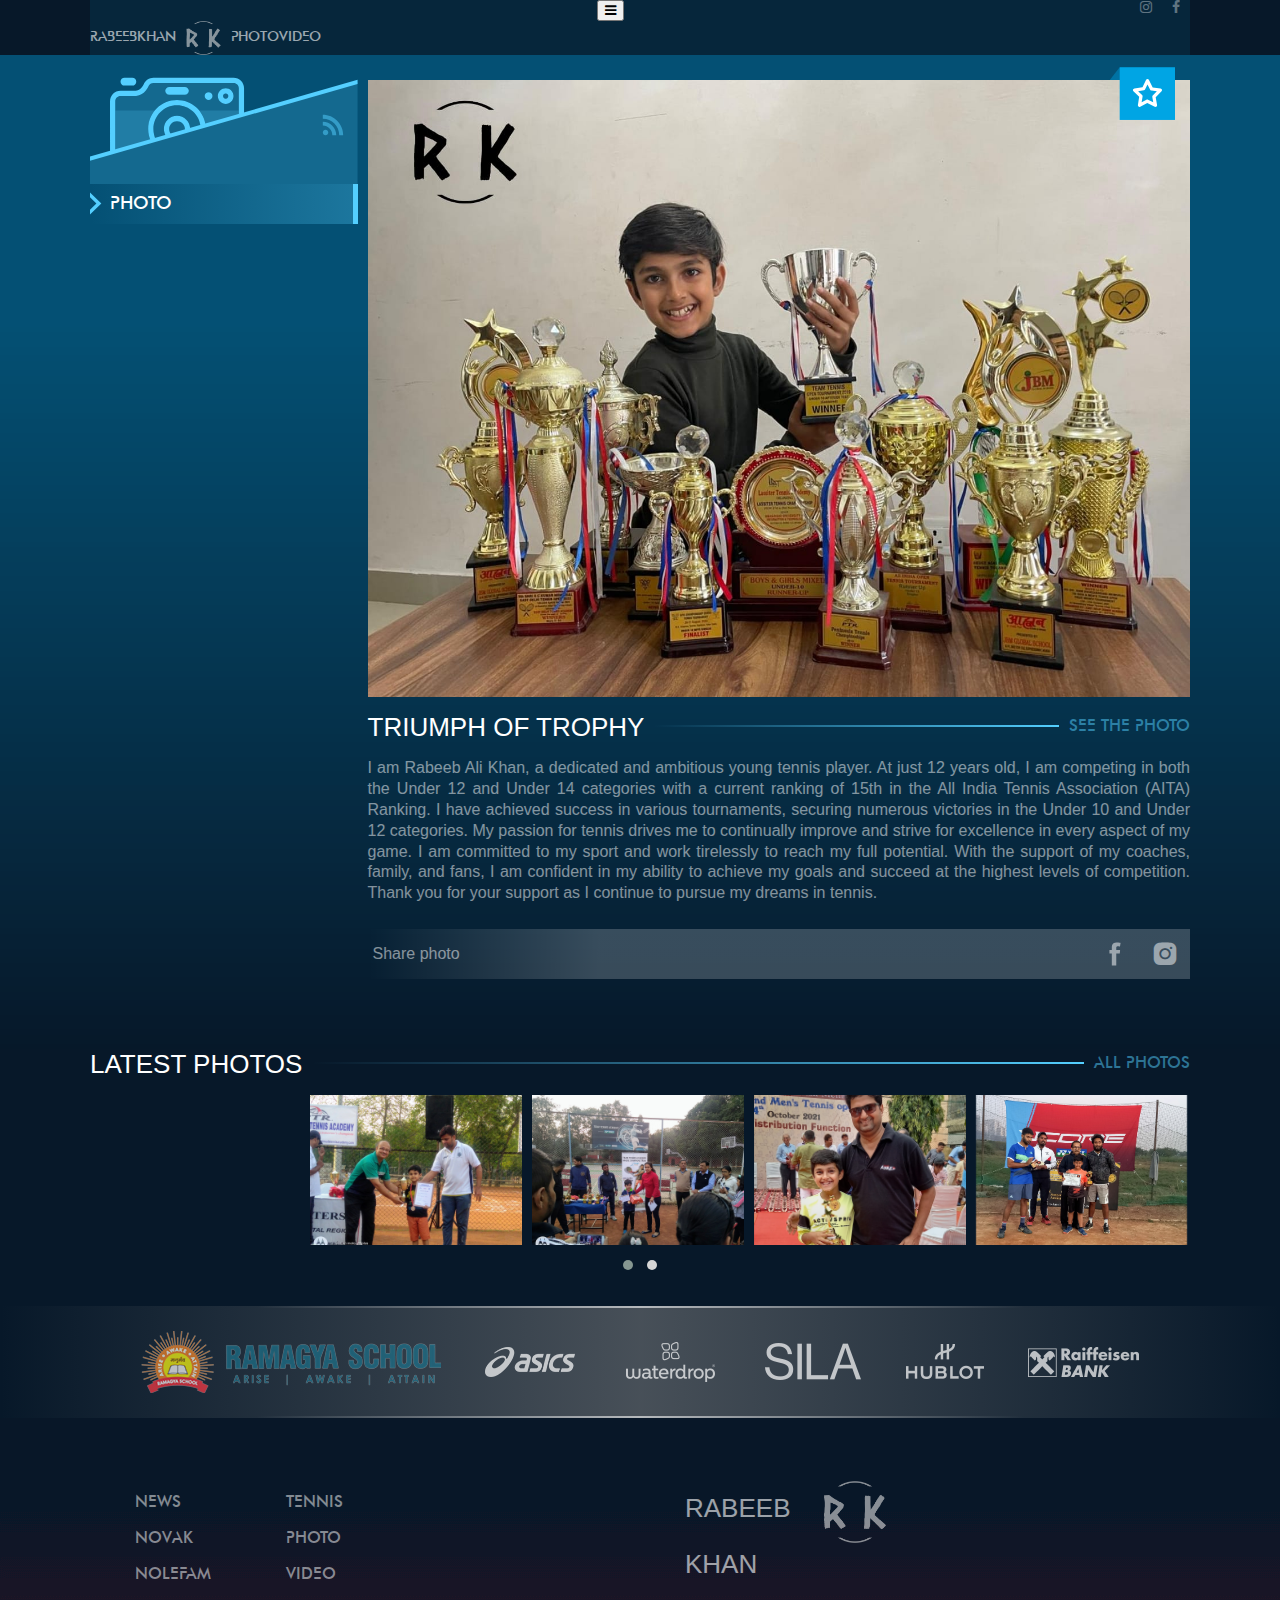
==== photos.html @ 56db8fad "finalizing" ====
<!doctype html>
<html lang=en>
   <head>
      <meta charset=utf-8>
      <meta name=viewport content="width=device-width,initial-scale=1">
      <title>Rabeeb Khan</title>
      <link rel=stylesheet href=https://cdnjs.cloudflare.com/ajax/libs/font-awesome/4.7.0/css/font-awesome.min.css>
      <link rel=stylesheet href=css/main.css>
      <link rel=stylesheet href=css/style.css>
      <link rel=stylesheet href=/css/responsive.css>
      <link href=https://unpkg.com/boxicons@2.1.4/css/boxicons.min.css rel=stylesheet>
      <link href=https://cdn.jsdelivr.net/npm/bootstrap@5.0.2/dist/css/bootstrap.min.css rel=stylesheet integrity=sha384-EVSTQN3/azprG1Anm3QDgpJLIm9Nao0Yz1ztcQTwFspd3yD65VohhpuuCOmLASjC crossorigin=anonymous>
      <link rel=stylesheet href=https://cdnjs.cloudflare.com/ajax/libs/OwlCarousel2/2.3.4/assets/owl.carousel.min.css integrity="sha512-tS3S5qG0BlhnQROyJXvNjeEM4UpMXHrQfTGmbQ1gKmelCxlSEBUaxhRBj/EFTzpbP4RVSrpEikbmdJobCvhE3g==" crossorigin=anonymous referrerpolicy=no-referrer>
      <link rel=stylesheet href=https://cdnjs.cloudflare.com/ajax/libs/OwlCarousel2/2.3.4/assets/owl.theme.default.min.css integrity="sha512-sMXtMNL1zRzolHYKEujM2AqCLUR9F2C4/05cdbxjjLSRvMQIciEPCQZo++nk7go3BtSuK9kfa/s+a4f4i5pLkw==" crossorigin=anonymous referrerpolicy=no-referrer>
      <script src=https://code.jquery.com/jquery-3.6.0.min.js></script>
      <script src=https://cdnjs.cloudflare.com/ajax/libs/OwlCarousel2/2.3.4/owl.carousel.min.js></script>
   </head>
   <body>
      <section class=mainBanner>
         <header class=header>
            <nav class="navbar navbar-expand-lg bg-body-tertiary">
               <div class=container id=header__inner>
                  <ul class="ps-0 mb-0 headerIcone">
                     <li><a href="https://www.facebook.com/profile.php?id=61555177419317&mibextid=LQQJ4d"><i class="fa fa-facebook" aria-hidden=true></i></a></li>
                     <li><a href="https://www.instagram.com/rabeeb_khan7?utm_source=ig_web_button_share_sheet&igsh=ODdmZWVhMTFiMw=="><i class="fa fa-instagram" aria-hidden=true></i></a></li>
                  </ul>
                  <button class=navbar-toggler type=button data-bs-toggle=collapse data-bs-target=#navbarSupportedContent aria-controls=navbarSupportedContent aria-expanded=false aria-label="Toggle navigation">
                  <span class="navbar-toggler-ico fa fa-bars"></span>
                  </button>
                  <div class="collapse navbar-collapse" id=navbarSupportedContent>
                     <ul class="navbar-nav m-auto mb-2 mb-lg-0 navLink">
                        <li class=nav-item><a class=nav-link href=#>RABEEB</a></li>
                        <li class=nav-item><a class=nav-link href=#>KHAN</a></li>
                        <li class=nav-item><a class=nav-link href=./index.html><img src=./images/png/logo-no-background.png alt="Company Logo" width=55px height=35px></a></li>
                        <li class=nav-item><a class=nav-link href=./photos.html>PHOTO</a></li>
                        <li class=nav-item><a class=nav-link href=./video.html>VIDEO</a></li>
                     </ul>
                     
                  </div>
               </div>
            </nav>
         </header>
      </section>
      <main id=main>
         <div class=container>
            <div class="grid-row row">
               <div class="grid-col-3 col-12 col-lg-3">
                  <div id=photo-sidebar class=sidebar>
                     <div class=sidebar-top>
                        <svg xmlns=http://www.w3.org/2000/svg xml:space=preserve width=270px height=120px version=1.1 style=shape-rendering:geometricPrecision;text-rendering:geometricPrecision;image-rendering:optimizeQuality;fill-rule:evenodd;clip-rule:evenodd viewBox="0 0 2700 1200" xmlns:xlink=http://www.w3.org/1999/xlink>
                           <defs>
                              <style>.sidebar-fil3{fill:#54CFFF}.sidebar-fil2{fill:#54CFFF;fill-rule:nonzero}.sidebar-fil0{fill:#54CFFF;fill-opacity:0.200000}.sidebar-fil1{fill:#54CFFF;fill-rule:nonzero;fill-opacity:0.200000}</style>
                           </defs>
                           <g id=Layer_x0020_1>
                              <metadata id=CorelCorpID_0Corel-Layer></metadata>
                              <g id=_2203235178608>
                                 <polygon class=sidebar-fil0 points="-1,945 2701,170 2701,1200 -1,1200 "></polygon>
                                 <path class=sidebar-fil1 d="M878 567c-43,0 -79,35 -79,79 0,25 11,47 29,62l126 -37c3,-8 4,-16 4,-25 0,-44 -36,-79 -80,-79zm0 -160l0 0c-131,0 -238,107 -238,239 0,39 9,76 25,108l106 -30c-16,-22 -25,-49 -25,-78 0,-73 59,-133 132,-133 74,0 133,60 133,133 0,3 0,6 0,9l105 -30c-10,-122 -113,-218 -238,-218zm571 -225l0 0 -809 0c-37,0 -50,35 -50,35 -33,66 -83,97 -147,97l-135 0c-29,0 -53,24 -53,53l0 505 359 -103c-18,-37 -27,-79 -27,-123 0,-161 130,-292 291,-292 149,0 272,112 290,256l334 -96 0 -279c0,-30 -24,-53 -53,-53zm-650 39l0 0 159 0c22,0 40,18 40,40 0,22 -18,40 -40,40l-159 0c-22,0 -40,-18 -40,-40 0,-22 18,-40 40,-40zm398 133l0 0c-22,0 -40,-18 -40,-40 0,-22 18,-39 40,-39 22,0 40,17 40,39 0,22 -18,40 -40,40zm173 40l0 0c-44,0 -80,-36 -80,-80 0,-44 36,-79 80,-79 44,0 79,35 79,79 0,44 -35,80 -79,80zm0 -106l0 0c-15,0 -27,12 -27,26 0,15 12,27 27,27 14,0 26,-12 26,-27 0,-14 -12,-26 -26,-26z"></path>
                                 <path class=sidebar-fil1 d="M255 460l0 412 359 -103c-18,-37 -27,-79 -27,-123 0,-70 25,-135 66,-186l-398 0zm849 0l0 0c34,42 57,93 64,150l334 -96 0 -54 -398 0z"></path>
                                 <path class=sidebar-fil2 d="M799 301l159 0c22,0 40,-18 40,-40 0,-22 -18,-40 -40,-40l-159 0c-22,0 -40,18 -40,40 0,22 18,40 40,40zm-372 -93l-79 0c-22,0 -40,-18 -40,-40 0,-22 18,-39 40,-39l79 0c22,0 40,17 40,39 0,22 -18,40 -40,40zm451 305l0 0c-73,0 -132,60 -132,133 0,29 9,56 25,78l57 -16c-18,-15 -29,-37 -29,-62 0,-44 36,-79 79,-79 44,0 80,35 80,79 0,9 -1,17 -4,25l57 -16c0,-3 0,-6 0,-9 0,-73 -59,-133 -133,-133zm0 -159l0 0c-161,0 -291,131 -291,292 0,44 9,86 27,123l51 -15c-16,-32 -25,-69 -25,-108 0,-132 107,-239 238,-239 125,0 228,96 238,218l52 -15c-18,-144 -141,-256 -290,-256zm571 -225l0 0 -809 0c-42,0 -82,28 -99,67 -16,38 -54,65 -98,65l-3 0 -13 0 -79 0 -40 0c-59,0 -106,48 -106,106l0 520 53 -15 0 -505c0,-29 24,-53 53,-53l135 0c64,0 114,-31 147,-97 0,0 13,-35 50,-35l809 0c29,0 53,23 53,53l0 279 53 -15 0 -264c0,-59 -47,-106 -106,-106zm-79 106l0 0c-44,0 -80,35 -80,79 0,44 36,80 80,80 44,0 79,-36 79,-80 0,-44 -35,-79 -79,-79zm0 106l0 0c-15,0 -27,-12 -27,-27 0,-14 12,-26 27,-26 14,0 26,12 26,26 0,15 -12,27 -26,27zm-173 -66l0 0c-22,0 -40,17 -40,39 0,22 18,40 40,40 22,0 40,-18 40,-40 0,-22 -18,-39 -40,-39z"></path>
                                 <polygon class=sidebar-fil3 points="-1,924 2701,149 2701,191 -1,966 "></polygon>
                              </g>
                           </g>
                        </svg>
                        <a href="/en//feed/?post_type=album" class=sidebar-rss target=_blank>
                           <i class="n-icon n-icon-rss">
                              <svg xmlns=http://www.w3.org/2000/svg xml:space=preserve version=1.1 style=shape-rendering:geometricPrecision;text-rendering:geometricPrecision;image-rendering:optimizeQuality;fill-rule:evenodd;clip-rule:evenodd viewBox="0 0 350 350" xmlns:xlink=http://www.w3.org/1999/xlink>
                                 <g id=Layer_x0020_1>
                                    <metadata id=CorelCorpID_0Corel-Layer></metadata>
                                    <path class=fil0 d="M248 294l46 0c0,-131 -107,-238 -238,-238l0 46c106,0 192,86 192,192zm-160 0c17,0 32,-14 32,-32 0,-17 -15,-31 -32,-31 -18,0 -32,14 -32,31 0,18 14,32 32,32zm79 0l0 0 46 0c0,-87 -70,-157 -157,-157l0 45c30,0 58,12 79,33 21,21 32,49 32,79z"></path>
                                 </g>
                              </svg>
                           </i>
                        </a>
                     </div>
                     <div class=sidebar__inner>
                        <ul id=menu-foto-en class="photo-submenu menu">
                           <li id=menu-item-20800 class="subnav-overview menu-item menu-item-type-post_type menu-item-object-page current-menu-item page_item page-item-20766 current_page_item menu-item-20800">
                              <span>
                                 <i class="n-icon n-icon-chevron-right">
                                    <svg xmlns=http://www.w3.org/2000/svg xml:space=preserve version=1.1 style=shape-rendering:geometricPrecision;text-rendering:geometricPrecision;image-rendering:optimizeQuality;fill-rule:evenodd;clip-rule:evenodd viewBox="0 0 500 500" xmlns:xlink=http://www.w3.org/1999/xlink>
                                       <g id=Layer_x0020_1>
                                          <metadata id=CorelCorpID_0Corel-Layer></metadata>
                                          <polygon class=fil0 points="367,250 133,25 133,120 268,250 133,380 133,475 "></polygon>
                                       </g>
                                    </svg>
                                 </i>
                                 <a href=# aria-current=page>Photo</a>
                              </span>
                           </li>
                        </ul>
                     </div>
                  </div>
                  <!-- #photo-sidebar -->
               </div>
               <div class="grid-col-9 col-12 col-lg-9">
                  <div class=feat-photo-wrap>
                     <div class=feat-photo>
                        <img width=823 height=496 src="./images/m2.jpg" class="attachment-thumb-823x9999 size-thumb-823x9999" alt="" decoding=async loading=lazy>
                        <span class=ribbon>
                           <svg xmlns=http://www.w3.org/2000/svg xml:space=preserve version=1.1 style=shape-rendering:geometricPrecision;text-rendering:geometricPrecision;image-rendering:optimizeQuality;fill-rule:evenodd;clip-rule:evenodd viewBox="0 0 610 500" xmlns:xlink=http://www.w3.org/1999/xlink>
                              <defs>
                                 <style>.star-ribbon-blue-fil0{fill:#0072A3}.star-ribbon-blue-fil1{fill:#00A5E4}.star-ribbon-blue-fil2{fill:white;fill-rule:nonzero}</style>
                              </defs>
                              <g id=Layer_x0020_1>
                                 <metadata id=CorelCorpID_0Corel-Layer></metadata>
                                 <g id=_2832937769728>
                                    <polygon class=star-ribbon-blue-fil0 points="114,122 -2,122 91,2 "></polygon>
                                    <rect class=star-ribbon-blue-fil1 x=91 y=2 width=521 height=495></rect>
                                    <path class=star-ribbon-blue-fil2 d="M401 192l74 10c13,2 18,17 9,26l-55 55 13 74c2,13 -11,22 -22,17l-70 -36 -66 35c-11,6 -24,-3 -22,-16l12 -77 -54 -52c-10,-9 -4,-24 9,-26l76 -12 33 -68c6,-11 22,-11 28,0l35 70zm-24 21l-25 -49 -22 46c-2,5 -7,8 -12,9l-54 9 37 36c4,3 5,8 5,13l-9 55 45 -24c4,-3 10,-4 15,-1l49 25 -9 -51c-1,-5 1,-10 4,-14l39 -39 -50 -7c-5,0 -10,-3 -13,-8z"></path>
                                 </g>
                              </g>
                           </svg>
                        </span>
                     </div>
                     <div class=feat-photo-content>
                        <h3 class="feat-photo-title fancy-title">
                           <span class=fancy-title__title>
                           Triumph Of Trophy </span>
                           <a href=/en/album/photo-of-the-week/f/photooftheweek214_823x496-2/ class="fancy-title__right see label">
                           See the photo </a>
                           <span class=fancy-title__line>&nbsp;</span>
                        </h3>
                        <div class=feat-photo-text>
                           <p style="text-align: justify;">I am Rabeeb Ali Khan, a dedicated and ambitious young tennis player. At just 12 years old, I am competing in both the Under 12 and Under 14 categories with a current ranking of 15th in the All India Tennis Association (AITA) Ranking.

I have achieved success in various tournaments, securing numerous victories in the Under 10 and Under 12 categories. My passion for tennis drives me to continually improve and strive for excellence in every aspect of my game.

I am committed to my sport and work tirelessly to reach my full potential. With the support of my coaches, family, and fans, I am confident in my ability to achieve my goals and succeed at the highest levels of competition.

Thank you for your support as I continue to pursue my dreams in tennis.

</p>
                        </div>
                        <div class="photo-social clearfix">
                           <span class=photo-social-label>
                           Share photo </span>
                           <span class=social-buttons data-url="/en/?p=166673" data-title="Photo of the week" data-desc="" data-image=images/PhotoOfTheWeek214_823x496.jpg>
                              <span class="social-btn social-btn--facebook">
                                 <a href=# class=novak-share data-network=fb>
                                    <i class="n-icon n-icon-facebook">
                                       <svg xmlns=http://www.w3.org/2000/svg xml:space=preserve version=1.1 style=shape-rendering:geometricPrecision;text-rendering:geometricPrecision;image-rendering:optimizeQuality;fill-rule:evenodd;clip-rule:evenodd viewBox="0 0 500 500" xmlns:xlink=http://www.w3.org/1999/xlink>
                                          <g id=Layer_x0020_1>
                                             <path class=fil0 d="M157 185l40 0 0 -38c0,-17 1,-44 13,-60 13,-17 31,-29 61,-29 50,0 72,7 72,7l-10 59c0,0 -17,-5 -32,-5 -16,0 -30,6 -30,21l0 45 64 0 -5 57 -59 0 0 200 -74 0 0 -200 -40 0 0 -57z"></path>
                                          </g>
                                       </svg>
                                    </i>
                                 </a>
                              </span>
                              <span class="social-btn social-btn--pinterest">
                              <a href=# class=novak-share data-network=pt>
                              <i class="bx bxl-instagram-alt"></i>
                              </a>
                              </span>
                           </span>
                        </div>
                     </div>
                  </div>
               </div>
            </div>
            <div class=clearfix>
               
               <!-- #latest-albums -->
               <div id=latest-photos class="latest-media-carousel clearfix">
                  <h3 class="photos-title fancy-title">
                     <span class=fancy-title__title>
                     Latest photos </span>
                     <a href=# class="fancy-title__right link-right label">
                     ALL PHOTOS </a>
                     <span class=fancy-title__line>&nbsp;</span>
                  </h3>
                  <div class=latest-photos-list>
                     <div id=latest-photos-carousel-wrap class=latest-media-carousel-wrap>
                        <div id=latest-photos-carousel class="clearfix owl-carousel owl-theme owl-loaded">
                           <div class=ourPartner>
                              <div class=container-fluid>
                                 <div id=owl-one class="owl-carousel owl-carousel-B owl-theme owl-loaded owl-drag">
                                    <div class=owl-stage-outer>
                                       <div class="owl-stage client-logo-strip-cover" style="display: flex; height: 150px;">
                                          <div class=owl-item>
                                             <div class="clients-logo single-team-member">
                                                <img src="images/p1.jpg" alt="">
                                             </div>
                                          </div>
                                          <div class=owl-item>
                                             <div class="clients-logo single-team-member">
                                                <img src="images/p2.jpg" alt="">
                                             </div>
                                          </div>
                                          <div class=owl-item>
                                             <div class="clients-logo single-team-member">
                                                <img src="images/p3.jpg" alt="">
                                             </div>
                                          </div>
                                          <div class=owl-item>
                                             <div class="clients-logo single-team-member">
                                                <img src="images/p4.jpg" alt="">
                                             </div>
                                          </div>
                                          <div class=owl-item>
                                             <div class="clients-logo single-team-member">
                                                <img src="images/p5.jpg" alt="">
                                             </div>
                                          </div>
                                          <div class=owl-item>
                                             <div class="clients-logo single-team-member">
                                                <img src="images/p6.jpg" alt="">
                                             </div>
                                          </div>
                                          <div class=owl-item>
                                             <div class="clients-logo single-team-member">
                                                <img src="images/IMG_20190504_190143157_HDR.jpg" alt="">
                                             </div>
                                          </div>
                                       </div>
                                    </div>
                                 </div>
                              </div>
                           </div>
                        </div>
                     </div>
                  </div>
               </div>
            </div>
         </div>
      </main>
      <section id=footer-sponsors>
         <div class=container>
            <ul>
               <li>
                  <a href=# target=_blank rel=nofollow>
                  <img src="images/logo1.png" alt=Head>
                  </a>
               </li>
               <li>
                  <a href=# target=_blank rel=nofollow>
                  <img src=images/logo_asics.png alt=Asics>
                  </a>
               </li>
               <li>
                  <a href=# target=_blank rel=nofollow>
                  <img src=images/logo_waterdrop.png alt=Waterdrop>
                  </a>
               </li>
               <li>
                  <a href=# target=_blank rel=nofollow>
                  <img src=images/logo_sila.png alt=SILA>
                  </a>
               </li>
               <li>
                  <a href=# target=_blank rel=nofollow>
                  <img src=images/logo_hublot.png alt=Hublot>
                  </a>
               </li>
               <li>
                  <a href=# target=_blank rel=nofollow>
                  <img src=images/Raiffeisen.png alt=Raiffeisen>
                  </a>
               </li>
            </ul>
         </div>
      </section>
      <footer id=footer>
         <div id=footer__inner class=container>
            <ul id=footer-menu-left class="footer-menu menu">
               <li>
                  <a href=#>
                  News </a>
               </li>
               <li>
                  <a href=#>
                  Novak </a>
               </li>
               <li>
                  <a href=#>
                  Nolefam </a>
               </li>
            </ul>
            <ul id=footer-inner-menu_right class="footer-menu menu">
               <li>
                  <a href=#>
                  Tennis </a>
               </li>
               <li>
                  <a href=#>
                  Photo </a>
               </li>
               <li>
                  <a href=#>
                  Video </a>
               </li>
            </ul>
            <span id=footer-logo>
               <h3> RABEEB</h3>
               <h3> KHAN</h3>
               <img id=bottom_logo src=./images/png/logo-no-background.png alt="">
               <g id=Layer_x0020_1>
                  <metadata id=CorelCorpID_0Corel-Layer></metadata>
                  <g id=_2203300190320></g>
               </g>
            </span>
         </div>
         <!-- #footer__inner -->
         
         <!-- #footer_bottom -->
      </footer>
      <script src=js/customQ.js></script>
      <script src=https://cdn.jsdelivr.net/npm/bootstrap@5.0.2/dist/js/bootstrap.bundle.min.js integrity=sha384-MrcW6ZMFYlzcLA8Nl+NtUVF0sA7MsXsP1UyJoMp4YLEuNSfAP+JcXn/tWtIaxVXM crossorigin=anonymous></script>
   </body>
</html>
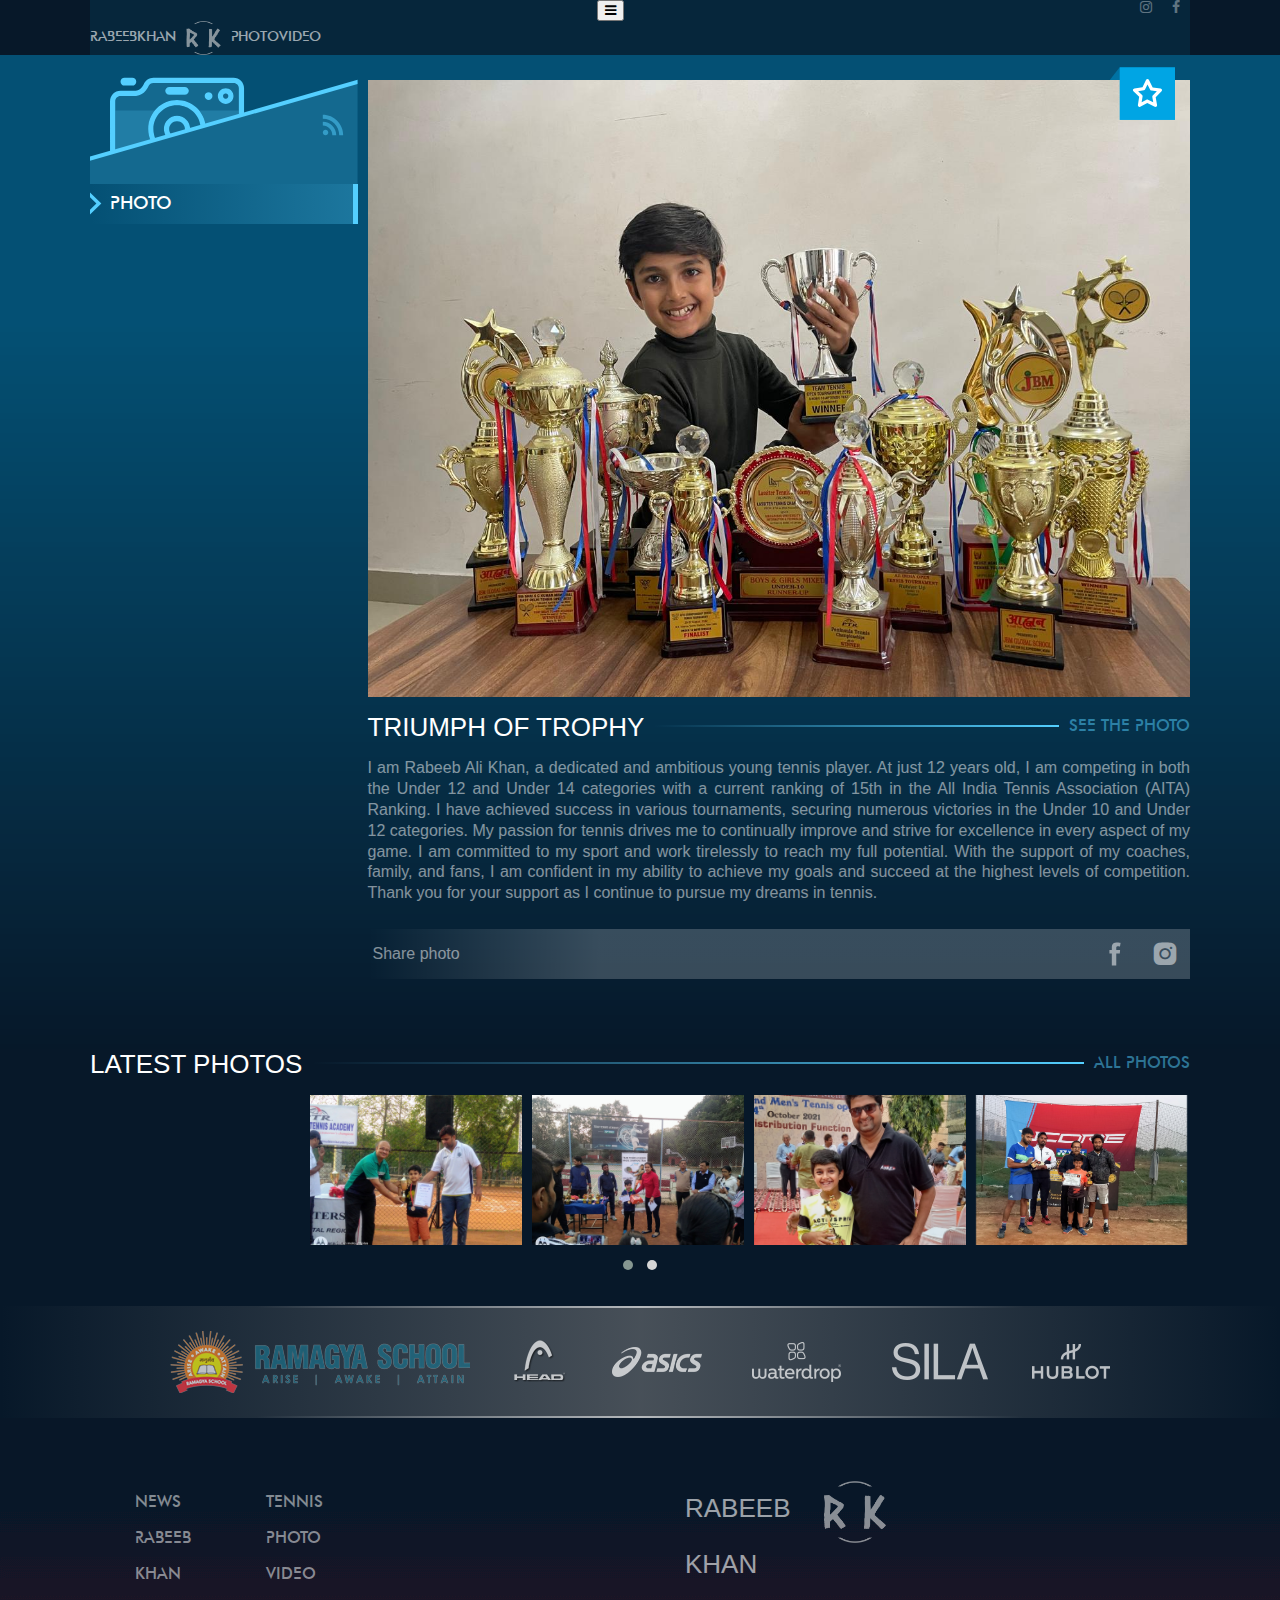
==== commit 15c09c3b: "final touch" ====
--- a/photos.html
+++ b/photos.html
@@ -7,7 +7,7 @@
       <link rel=stylesheet href=https://cdnjs.cloudflare.com/ajax/libs/font-awesome/4.7.0/css/font-awesome.min.css>
       <link rel=stylesheet href=css/main.css>
       <link rel=stylesheet href=css/style.css>
-      <link rel=stylesheet href=/css/responsive.css>
+      <link rel=stylesheet href="css/respons.css">
       <link href=https://unpkg.com/boxicons@2.1.4/css/boxicons.min.css rel=stylesheet>
       <link href=https://cdn.jsdelivr.net/npm/bootstrap@5.0.2/dist/css/bootstrap.min.css rel=stylesheet integrity=sha384-EVSTQN3/azprG1Anm3QDgpJLIm9Nao0Yz1ztcQTwFspd3yD65VohhpuuCOmLASjC crossorigin=anonymous>
       <link rel=stylesheet href=https://cdnjs.cloudflare.com/ajax/libs/OwlCarousel2/2.3.4/assets/owl.carousel.min.css integrity="sha512-tS3S5qG0BlhnQROyJXvNjeEM4UpMXHrQfTGmbQ1gKmelCxlSEBUaxhRBj/EFTzpbP4RVSrpEikbmdJobCvhE3g==" crossorigin=anonymous referrerpolicy=no-referrer>
@@ -18,27 +18,34 @@
    <body>
       <section class=mainBanner>
          <header class=header>
-            <nav class="navbar navbar-expand-lg bg-body-tertiary">
-               <div class=container id=header__inner>
-                  <ul class="ps-0 mb-0 headerIcone">
-                     <li><a href="https://www.facebook.com/profile.php?id=61555177419317&mibextid=LQQJ4d"><i class="fa fa-facebook" aria-hidden=true></i></a></li>
-                     <li><a href="https://www.instagram.com/rabeeb_khan7?utm_source=ig_web_button_share_sheet&igsh=ODdmZWVhMTFiMw=="><i class="fa fa-instagram" aria-hidden=true></i></a></li>
+             <nav class="navbar navbar-expand-lg bg-body-tertiary">
+            <div class=container id=header__inner>
+               <ul class="ps-0 mb-0 headerIcone">
+                  <li><a href="https://www.facebook.com/profile.php?id=61555177419317&mibextid=LQQJ4d"><i
+                           class="fa fa-facebook" aria-hidden=true></i></a></li>
+                  <li><a
+                        href="https://www.instagram.com/rabeeb_khan7?utm_source=ig_web_button_share_sheet&igsh=ODdmZWVhMTFiMw=="><i
+                           class="fa fa-instagram" aria-hidden=true></i></a></li>
+               </ul>
+               <a class="nav-link after_nav" href="./index.html"><img src="./images/png/logo-no-background.png" alt="Company Logo"
+                     width="55px" height="35px"></a>
+               <button class=navbar-toggler type=button data-bs-toggle=collapse data-bs-target=#navbarSupportedContent
+                  aria-controls=navbarSupportedContent aria-expanded=false aria-label="Toggle navigation">
+                  <span class="navbar-toggler-ico fa fa-bars"></span>
+               </button>
+               <div class="collapse navbar-collapse" id=navbarSupportedContent>
+                  <ul class="navbar-nav m-auto mb-2 mb-lg-0 navLink">
+                     <li class=nav-item><a class=nav-link href=#>RABEEB</a></li>
+                     <li class=nav-item><a class=nav-link href=#>KHAN</a></li>
+                     <a class="nav-link" href="./index.html"><img src="./images/png/logo-no-background.png" alt="Company Logo"
+                     width="55px" height="35px"></a>
+                     <li class=nav-item><a class=nav-link href=./photos.html>PHOTO</a></li>
+                     <li class=nav-item><a class=nav-link href=./video.html>VIDEO</a></li>
                   </ul>
-                  <button class=navbar-toggler type=button data-bs-toggle=collapse data-bs-target=#navbarSupportedContent aria-controls=navbarSupportedContent aria-expanded=false aria-label="Toggle navigation">
-                  <span class="navbar-toggler-ico fa fa-bars"></span>
-                  </button>
-                  <div class="collapse navbar-collapse" id=navbarSupportedContent>
-                     <ul class="navbar-nav m-auto mb-2 mb-lg-0 navLink">
-                        <li class=nav-item><a class=nav-link href=#>RABEEB</a></li>
-                        <li class=nav-item><a class=nav-link href=#>KHAN</a></li>
-                        <li class=nav-item><a class=nav-link href=./index.html><img src=./images/png/logo-no-background.png alt="Company Logo" width=55px height=35px></a></li>
-                        <li class=nav-item><a class=nav-link href=./photos.html>PHOTO</a></li>
-                        <li class=nav-item><a class=nav-link href=./video.html>VIDEO</a></li>
-                     </ul>
-                     
-                  </div>
+
                </div>
-            </nav>
+            </div>
+         </nav>
          </header>
       </section>
       <main id=main>
@@ -96,7 +103,7 @@
                <div class="grid-col-9 col-12 col-lg-9">
                   <div class=feat-photo-wrap>
                      <div class=feat-photo>
-                        <img width=823 height=496 src="./images/m2.jpg" class="attachment-thumb-823x9999 size-thumb-823x9999" alt="" decoding=async loading=lazy>
+                        <img width=823 height=496 src="./images/mainimg.jpeg" class="attachment-thumb-823x9999 size-thumb-823x9999" alt="" decoding=async loading=lazy>
                         <span class=ribbon>
                            <svg xmlns=http://www.w3.org/2000/svg xml:space=preserve version=1.1 style=shape-rendering:geometricPrecision;text-rendering:geometricPrecision;image-rendering:optimizeQuality;fill-rule:evenodd;clip-rule:evenodd viewBox="0 0 610 500" xmlns:xlink=http://www.w3.org/1999/xlink>
                               <defs>
@@ -229,34 +236,35 @@
             <ul>
                <li>
                   <a href=# target=_blank rel=nofollow>
-                  <img src="images/logo1.png" alt=Head>
-                  </a>
-               </li>
-               <li>
-                  <a href=# target=_blank rel=nofollow>
-                  <img src=images/logo_asics.png alt=Asics>
-                  </a>
-               </li>
-               <li>
-                  <a href=# target=_blank rel=nofollow>
-                  <img src=images/logo_waterdrop.png alt=Waterdrop>
-                  </a>
-               </li>
-               <li>
-                  <a href=# target=_blank rel=nofollow>
-                  <img src=images/logo_sila.png alt=SILA>
-                  </a>
-               </li>
-               <li>
-                  <a href=# target=_blank rel=nofollow>
-                  <img src=images/logo_hublot.png alt=Hublot>
-                  </a>
-               </li>
-               <li>
-                  <a href=# target=_blank rel=nofollow>
-                  <img src=images/Raiffeisen.png alt=Raiffeisen>
-                  </a>
-               </li>
+                     <img src="images/logo1.png" alt=Lacoste>
+                  </a>
+               </li>
+               <li>
+                  <a href=# target=_blank rel=nofollow>
+                     <img src=images/head.png alt=Head>
+                  </a>
+               </li>
+               <li>
+                  <a href=# target=_blank rel=nofollow>
+                     <img src=images/logo_asics.png alt=Asics>
+                  </a>
+               </li>
+               <li>
+                  <a href=# target=_blank rel=nofollow>
+                     <img src=images/logo_waterdrop.png alt=Waterdrop>
+                  </a>
+               </li>
+               <li>
+                  <a href=# target=_blank rel=nofollow>
+                     <img src=images/logo_sila.png alt=SILA>
+                  </a>
+               </li>
+               <li>
+                  <a href=# target=_blank rel=nofollow>
+                     <img src=images/logo_hublot.png alt=Hublot>
+                  </a>
+               </li>
+   
             </ul>
          </div>
       </section>
@@ -264,30 +272,24 @@
          <div id=footer__inner class=container>
             <ul id=footer-menu-left class="footer-menu menu">
                <li>
-                  <a href=#>
-                  News </a>
-               </li>
-               <li>
-                  <a href=#>
-                  Novak </a>
-               </li>
-               <li>
-                  <a href=#>
-                  Nolefam </a>
+                  <a href=#> News </a>
+               </li>
+               <li>
+                  <a href=#> Rabeeb </a>
+               </li>
+               <li>
+                  <a href=#> khan </a>
                </li>
             </ul>
             <ul id=footer-inner-menu_right class="footer-menu menu">
                <li>
-                  <a href=#>
-                  Tennis </a>
-               </li>
-               <li>
-                  <a href=#>
-                  Photo </a>
-               </li>
-               <li>
-                  <a href=#>
-                  Video </a>
+                  <a href=#> Tennis </a>
+               </li>
+               <li>
+                  <a href=#> Photo </a>
+               </li>
+               <li>
+                  <a href=#> Video </a>
                </li>
             </ul>
             <span id=footer-logo>
@@ -300,9 +302,6 @@
                </g>
             </span>
          </div>
-         <!-- #footer__inner -->
-         
-         <!-- #footer_bottom -->
       </footer>
       <script src=js/customQ.js></script>
       <script src=https://cdn.jsdelivr.net/npm/bootstrap@5.0.2/dist/js/bootstrap.bundle.min.js integrity=sha384-MrcW6ZMFYlzcLA8Nl+NtUVF0sA7MsXsP1UyJoMp4YLEuNSfAP+JcXn/tWtIaxVXM crossorigin=anonymous></script>
--- a/css/respons.css
+++ b/css/respons.css
@@ -0,0 +1,143 @@
+body {
+    min-width: 660px;
+}
+.after_nav {
+    display: none !important;
+}
+
+@media screen and (max-width: 991px) {
+    .after_nav {
+        display: block !important;
+    }
+}
+@media screen and (max-width: 600px) {
+    body {
+        zoom: 50%;
+    }
+
+    #header__inner {
+        background-color: #06273C;
+        min-height: 90px;
+    }
+
+    .home-visual__atpp {
+        top: 500px;
+    }
+
+    #home-tour {
+        margin-top: 191px !important;
+    }
+
+    .grid-row {
+        /* gap: 100px !important; */
+    }
+
+    .row {
+        gap: 10px
+    }
+
+    .grid-item {
+        height: 590px;
+    }
+
+    .grid-thumb {
+        height: 420px !important;
+    }
+
+    .grid-content {
+        margin-top: -11px !important;
+    }
+
+    #photo-gallery {
+        display: flex;
+        flex-flow: column;
+        justify-content: center;
+        align-items: center;
+        height: 590px !important;
+        width: 700px;
+    }
+
+    .photo-gallery__latest {
+        height: 440px !important;
+        width: 580px !important;
+    }
+
+    .photo-gallery__other {
+        height: 150px;
+        display: flex;
+        flex-flow: row;
+
+    }
+
+    .item {
+        width: 290px !important;
+        margin-top: 0px !important;
+    }
+
+    .gallery-label {
+        bottom: 1%;
+    }
+
+    #video-gallery {
+        width: 710px;
+        height: 420px;
+
+        justify-content: center;
+        display: flex;
+    }
+
+    .video-gallery__latest {
+        height: 350px !important;
+        width: 580px !important;
+    }
+
+    .container1 {
+    }
+
+    .col-lg-resp {
+       
+        justify-content: center;
+        display: flex;
+    }
+    #home-featured__banner {
+      
+            width: 570px !important ;
+     
+    }
+    .navbar-toggler{
+        font-size: 50px !important;
+    }
+    .navbar i{
+        font-size: 30px !important;
+    }
+    .col-lg-8res{
+        display: flex;
+        justify-content: center;
+       
+    }
+    #home-featured__diduknow{
+        margin: 0 !important;
+      
+    }
+  
+    .nav-link img{
+        width: 100px;
+    }
+    #footer-logo{
+        top: 70px;
+        right: 100px !important;
+    }
+    .clients-logo img{
+    }
+    .nav-link{
+        font-size: 60px I !important;
+    }
+  
+}
+
+#home-featured {
+    display: flex;
+    justify-content: center;
+
+}
+
